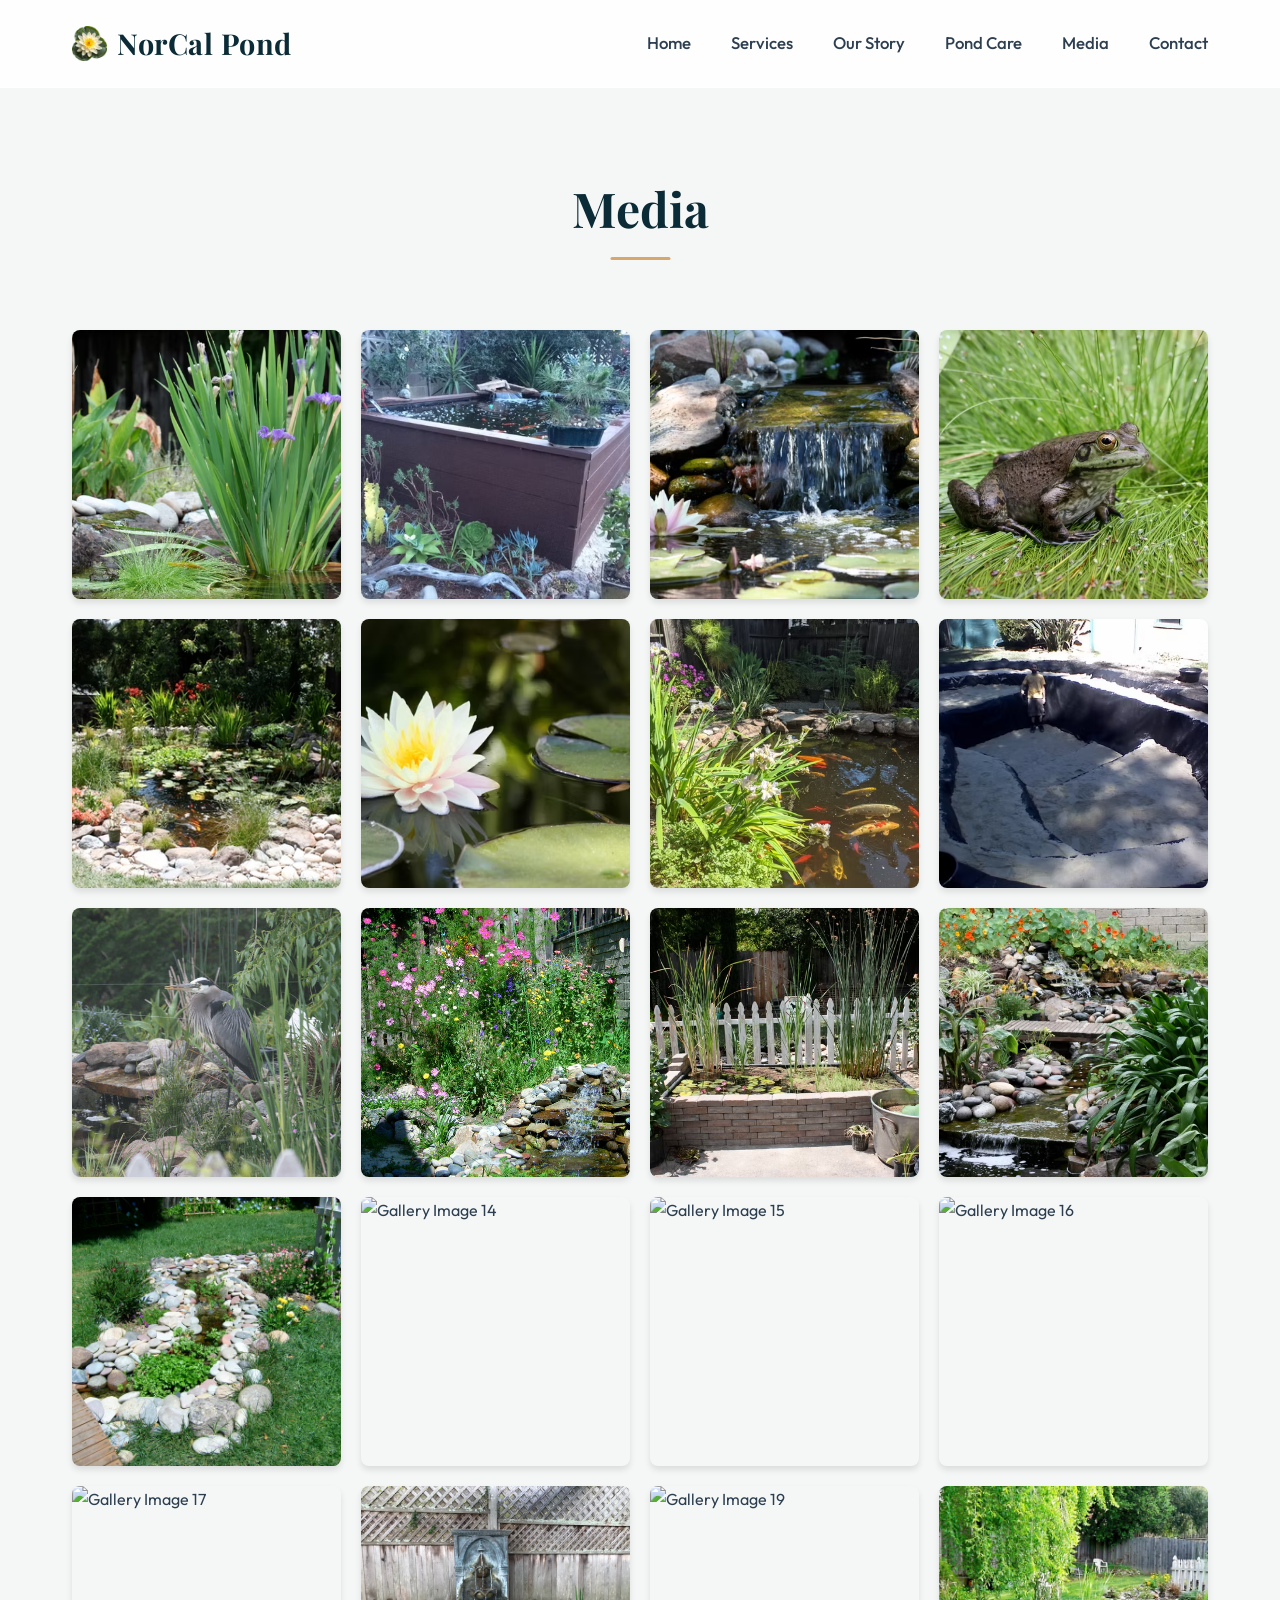
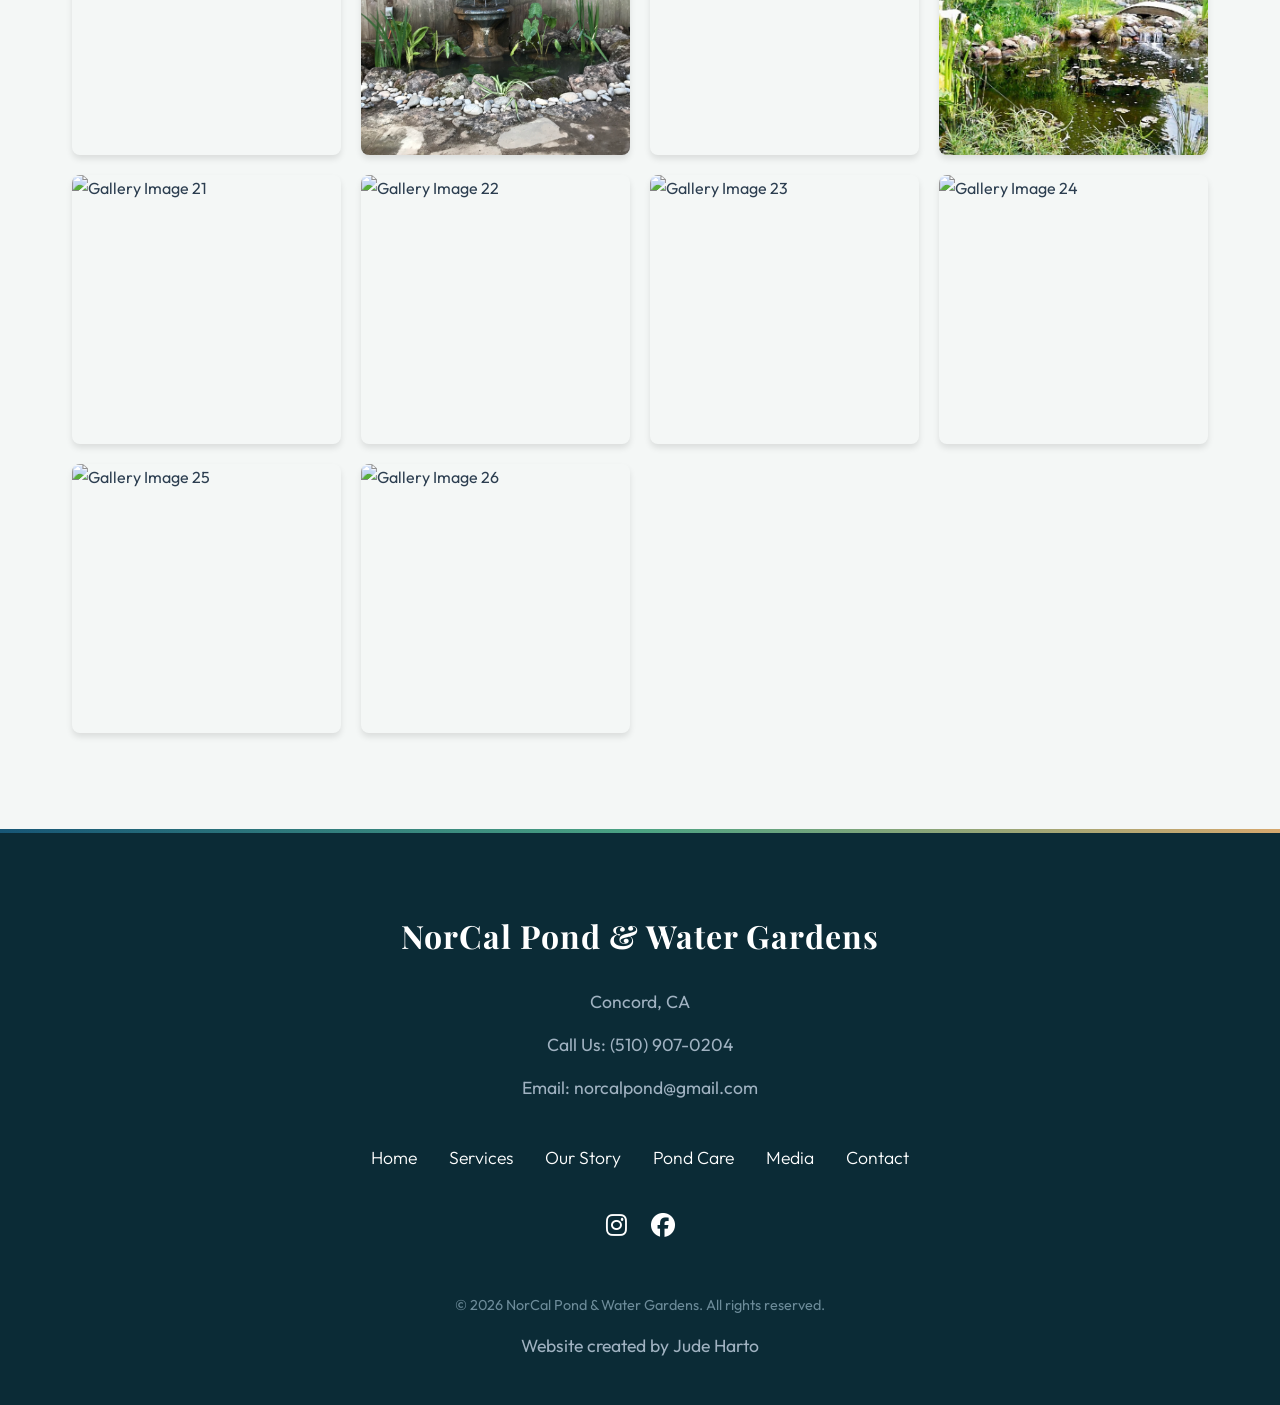
==== media.html @ 48a9794f "norcalponds 👍" ====
<!DOCTYPE html>
<html lang="en">
<head>
    <meta charset="UTF-8">
    <meta name="viewport" content="width=device-width, initial-scale=1.0">
    <title>NorCal Pond & Water Gardens | Media</title>
    <link rel="icon" type="image/png" href="pictures/favicon.png">
    <link rel="stylesheet" href="assets/style.css">
    <link rel="stylesheet" href="https://cdnjs.cloudflare.com/ajax/libs/font-awesome/6.4.0/css/all.min.css">
    
    <style>
        main.container {
            padding-top: 0 2rem !important; 
        }

        /* --- Gallery Grid Layout --- */
        .gallery-grid {
            display: grid !important;
            grid-template-columns: repeat(auto-fill, minmax(250px, 1fr)) !important;
            gap: 20px !important; 
            justify-content: center !important;
            width: 100% !important;
            box-sizing: border-box !important;
            margin-top: 2rem !important;
        }

        .gallery-img {
            max-width: 100% !important; 
            width: 100% !important;
            height: 100% !important; 
            object-fit: cover !important; 
            aspect-ratio: 1 / 1 !important; 
            display: block !important;
            transition: transform 0.3s ease !important; 
        }

        /* --- Hover Labels & Items --- */
        .gallery-item {
            position: relative;
            overflow: hidden;
            border-radius: 8px; 
            box-shadow: 0 4px 6px rgba(0, 0, 0, 0.1); 
            aspect-ratio: 1 / 1; 
            width: 100%;
            cursor: pointer;
        }

        .img-label {
            position: absolute;
            bottom: -50px; /* Hidden by default */
            left: 0;
            width: 100%;
            background: rgba(11, 43, 54, 0.85); /* Matches your deep water var */
            color: #ffffff;
            text-align: center;
            padding: 10px 0;
            font-size: 1.1rem;
            font-weight: 500;
            transition: all 0.4s cubic-bezier(0.25, 0.8, 0.25, 1);
            backdrop-filter: blur(5px);
            z-index: 2;
        }

        .gallery-item:hover .img-label {
            bottom: 0; /* Slides up on hover */
        }

        .gallery-item:hover .gallery-img {
            transform: scale(1.05) !important; 
            box-shadow: 0 8px 15px rgba(0, 0, 0, 0.2) !important;
        }

        /* --- Lightbox Modal --- */
        .lightbox {
            position: fixed;
            top: 0;
            left: 0;
            width: 100%;
            height: 100%;
            background: rgba(0, 0, 0, 0.9);
            display: flex;
            justify-content: center;
            align-items: center;
            z-index: 2000;
            opacity: 0;
            pointer-events: none;
            transition: opacity 0.3s ease;
        }

        .lightbox.active {
            opacity: 1;
            pointer-events: auto;
        }

        .lightbox img {
            max-width: 90%;
            max-height: 90vh;
            border-radius: 8px;
            box-shadow: 0 10px 30px rgba(0,0,0,0.5);
            transition: transform 0.3s ease;
        }

        .lightbox i {
            color: white;
            font-size: 2rem;
            cursor: pointer;
            position: absolute;
            transition: color 0.3s ease, transform 0.2s ease;
            z-index: 2001;
        }

        .lightbox i:hover {
            color: #4BA383; /* Falls back to your secondary color */
        }

        .close-btn {
            top: 30px;
            right: 40px;
            font-size: 2.5rem !important;
        }

        .nav-btn {
            top: 50%;
            transform: translateY(-50%);
            padding: 20px;
        }

        .nav-btn:hover {
            transform: translateY(-50%) scale(1.1);
        }

        .prev-btn { left: 20px; }
        .next-btn { right: 20px; }
    </style>
</head>
<body>

    <header>
        <div class="nav-container">
            <a href="index.html" class="logo">
                <img src="pictures/favicon.png" alt="NorCal Pond Logo">
                <span style="color: var(--clr-deep-water, #005f73);">NorCal Pond</span>
            </a>
            
            <button class="mobile-menu-btn" aria-label="Toggle menu">
                <i class="fa-solid fa-bars"></i>
            </button>
    
            <!-- Navigation Menu -->
            <nav class="main-nav">
                <ul>
                    <li><a href="index.html">Home</a></li>
                    <li><a href="services.html">Services</a></li>
                    <li><a href="our-story.html">Our Story</a></li>
                    <li><a href="pond-care.html">Pond Care</a></li>
                    <li><a href="media.html">Media</a></li>
                    <li><a href="contact.html">Contact</a></li>
                </ul>
            </nav>
        </div>
    </header>

<main class="container">
    <h1 class="section-title">Media</h1>
    <div class="gallery-grid">
        <div class="gallery-item">
            <img src="pictures/gal1.jpg" alt="Gallery Image 1" class="gallery-img">
            <div class="img-label">Oakland, CA</div>
        </div>
        <div class="gallery-item">
            <img src="pictures/gal2.jpg" alt="Gallery Image 2" class="gallery-img">
            <div class="img-label">Oakland, CA</div>
        </div>
        <div class="gallery-item">
            <img src="pictures/gal3.jpg" alt="Gallery Image 3" class="gallery-img">
            <div class="img-label">Concord, CA</div>
        </div>
        <div class="gallery-item">
            <img src="pictures/gal4.jpg" alt="Gallery Image 4" class="gallery-img">
            <div class="img-label">Oakland, CA</div>
        </div>
        <div class="gallery-item">
            <img src="pictures/gal5.jpg" alt="Gallery Image 5" class="gallery-img">
            <div class="img-label">Oakland, CA</div>
        </div>
        <div class="gallery-item">
            <img src="pictures/gal6.jpg" alt="Gallery Image 6" class="gallery-img">
            <div class="img-label">Oakland, CA</div>
        </div>
        <div class="gallery-item">
            <img src="pictures/gal7.jpg" alt="Gallery Image 7" class="gallery-img">
            <div class="img-label">Concord, CA</div>
        </div>
        <div class="gallery-item">
            <img src="pictures/gal8.jpg" alt="Gallery Image 8" class="gallery-img">
            <div class="img-label">Oakland, CA</div>
        </div>
        <div class="gallery-item">
            <img src="pictures/gal9.jpg" alt="Gallery Image 9" class="gallery-img">
            <div class="img-label">Oakland, CA</div>
        </div>
        <div class="gallery-item">
            <img src="pictures/gal10.jpg" alt="Gallery Image 10" class="gallery-img">
            <div class="img-label">Oakland, CA</div>
        </div>
        <div class="gallery-item">
            <img src="pictures/gal11.jpg" alt="Gallery Image 11" class="gallery-img">
            <div class="img-label">Oakland, CA</div>
        </div>
        <div class="gallery-item">
            <img src="pictures/gal12.jpg" alt="Gallery Image 12" class="gallery-img">
            <div class="img-label">Oakland, CA</div>
        </div>
        <div class="gallery-item">
            <img src="pictures/gal13.jpg" alt="Gallery Image 13" class="gallery-img">
            <div class="img-label">Oakland, CA</div>
        </div>
        <div class="gallery-item">
            <img src="pictures/gal14.jpg" alt="Gallery Image 14" class="gallery-img">
            <div class="img-label">Oakland, CA</div>
        </div>
        <div class="gallery-item">
            <img src="pictures/gal15.jpg" alt="Gallery Image 15" class="gallery-img">
            <div class="img-label">Oakland, CA</div>
        </div>
        <div class="gallery-item">
            <img src="pictures/gal16.jpg" alt="Gallery Image 16" class="gallery-img">
            <div class="img-label">Concord, CA</div>
        </div>
        <div class="gallery-item">
            <img src="pictures/gal17.jpg" alt="Gallery Image 17" class="gallery-img">
            <div class="img-label">Danville, CA</div>
        </div>
        <div class="gallery-item">
            <img src="pictures/gal18.jpg" alt="Gallery Image 18" class="gallery-img">
            <div class="img-label">Oakland, CA</div>
        </div>
        <div class="gallery-item">
            <img src="pictures/gal19.jpg" alt="Gallery Image 19" class="gallery-img">
            <div class="img-label">Oakland, CA</div>
        </div>
        <div class="gallery-item">
            <img src="pictures/gal20.jpg" alt="Gallery Image 20" class="gallery-img">
            <div class="img-label">Oakland, CA</div>
        </div>
        <div class="gallery-item">
            <img src="pictures/gal21.png" alt="Gallery Image 21" class="gallery-img">
            <div class="img-label">Pleasent Hill, CA</div>
        </div>
        <div class="gallery-item">
            <img src="pictures/gal22.png" alt="Gallery Image 22" class="gallery-img">
            <div class="img-label">Oakland, CA</div>
        </div>
        <div class="gallery-item">
            <img src="pictures/gal23.png" alt="Gallery Image 23" class="gallery-img">
            <div class="img-label">Benicia, CA</div>
        </div>
        <div class="gallery-item">
            <img src="pictures/gal24.png" alt="Gallery Image 24" class="gallery-img">
            <div class="img-label">Danville, CA</div>
        </div>
        <div class="gallery-item">
            <img src="pictures/gal25.png" alt="Gallery Image 25" class="gallery-img">
            <div class="img-label">Alameda, CA</div>
        </div>
        <div class="gallery-item">
            <img src="pictures/gal26.png" alt="Gallery Image 26" class="gallery-img">
            <div class="img-label">Benicia, CA</div>
        </div>
    </div>
</main>

<footer>
    <div class="footer-container" style="text-align: center;">
        <h3>NorCal Pond & Water Gardens</h3>
        <p>Concord, CA</p>
        <p>Call Us: (510) 907-0204</p>
        <p>Email: norcalpond@gmail.com</p>
        
        <div class="footer-links">
            <a href="index.html">Home</a>
            <a href="services.html">Services</a>
            <a href="our-story.html">Our Story</a>
            <a href="pond-care.html">Pond Care</a>
            <a href="media.html">Media</a>
            <a href="contact.html">Contact</a> 
        </div>
        
        <div class="social-icons">
            <a href="https://www.instagram.com/norcal_pond/" target="_blank" aria-label="Instagram">
                <i class="fa-brands fa-instagram"></i>
            </a>
            <a href="https://www.facebook.com/people/Norcal-Pond-and-Water-Gardens/61578142704819/" target="_blank" aria-label="Facebook">
                <i class="fa-brands fa-facebook"></i>
            </a>
        </div>

        <p class="copyright">&copy; 2026 NorCal Pond & Water Gardens. All rights reserved.</p>
    </div>

    <p class="credits">Website created by Jude Harto</p>

</footer>

<script src="assets/mobile.js"></script>

<div id="lightbox" class="lightbox">
    <i class="fa-solid fa-xmark close-btn" id="close-lightbox"></i>
    <i class="fa-solid fa-chevron-left nav-btn prev-btn" id="prev-btn"></i>
    <img id="lightbox-img" src="" alt="Enlarged Image">
    <i class="fa-solid fa-chevron-right nav-btn next-btn" id="next-btn"></i>
</div>

<script>
    const galleryItems = document.querySelectorAll('.gallery-item img');
    const lightbox = document.getElementById('lightbox');
    const lightboxImg = document.getElementById('lightbox-img');
    const closeBtn = document.getElementById('close-lightbox');
    const prevBtn = document.getElementById('prev-btn');
    const nextBtn = document.getElementById('next-btn');

    let currentIndex = 0;
    const images = Array.from(galleryItems).map(img => img.src);

    // im going to die if i have to make smth like this again sob
    galleryItems.forEach((item, index) => {
        item.addEventListener('click', () => {
            currentIndex = index;
            updateLightboxImage();
            lightbox.classList.add('active');
        });
    });

    closeBtn.addEventListener('click', () => {
        lightbox.classList.remove('active');
    });

    lightbox.addEventListener('click', (e) => {
        if (e.target === lightbox) {
            lightbox.classList.remove('active');
        }
    });

    nextBtn.addEventListener('click', () => {
        currentIndex = (currentIndex + 1) % images.length;
        updateLightboxImage();
    });

    prevBtn.addEventListener('click', () => {
        currentIndex = (currentIndex - 1 + images.length) % images.length;
        updateLightboxImage();
    });

    // Update image source
    function updateLightboxImage() {
        lightboxImg.src = images[currentIndex];
    }
    
    // Keyboard support 
    document.addEventListener('keydown', (e) => {
        if (!lightbox.classList.contains('active')) return;
        if (e.key === 'ArrowRight') nextBtn.click();
        if (e.key === 'ArrowLeft') prevBtn.click();
        if (e.key === 'Escape') closeBtn.click();
    });
</script>

</body>
</html>
---- assets/style.css ----
/* w font in the chat */
@import url('https://fonts.googleapis.com/css2?family=Outfit:wght@300;400;500;600&family=Playfair+Display:ital,wght@0,400;0,600;0,700;1,400&display=swap');

:root {
    --clr-deep-water: #0B2B36;  
    --clr-primary: #175676;      
    --clr-secondary: #4BA383;    
    --clr-accent: #D6A86E;      
    --clr-bg: #F4F7F6;           
    --clr-surface: #FFFFFF;      
    --clr-text-main: #2C3E50;
    --clr-text-light: #5C6D7E;
    --textwhite: #ffffff;
    
    --shadow-soft: 0 10px 30px rgba(11, 43, 54, 0.08);
    --shadow-hover: 0 20px 40px rgba(23, 86, 118, 0.15);
    --transition: all 0.4s cubic-bezier(0.25, 0.8, 0.25, 1);
}

/* --- Base & Scrollbar --- */
* {
    margin: 0;
    padding: 0;
    box-sizing: border-box;
}

body {
    background-color: var(--clr-bg);
    color: var(--clr-text-main);
    font-family: 'Outfit', sans-serif;
    line-height: 1.7;
    overflow-x: hidden;
    animation: fadeIn 1s ease-in-out;
}

/* Custom Water-Themed Scrollbar */
::-webkit-scrollbar {
    width: 10px;
}
::-webkit-scrollbar-track {
    background: var(--clr-bg);
}
::-webkit-scrollbar-thumb {
    background: var(--clr-primary);
    border-radius: 10px;
}
::-webkit-scrollbar-thumb:hover {
    background: var(--clr-secondary);
}

/* --- Animations --- */
@keyframes fadeIn {
    from { opacity: 0; transform: translateY(10px); }
    to { opacity: 1; transform: translateY(0); }
}

@keyframes float {
    0% { transform: translateY(0px); }
    50% { transform: translateY(-10px); }
    100% { transform: translateY(0px); }
}

/* --- Glassmorphism Header --- */
header {
    background-color: rgba(255, 255, 255, 0.85);
    backdrop-filter: blur(12px); /* Frosted glass effect */
    -webkit-backdrop-filter: blur(12px);
    border-bottom: 1px solid rgba(255, 255, 255, 0.3);
    position: sticky;
    top: 0;
    z-index: 1000;
    transition: var(--transition);
}

.nav-container {
    max-width: 1200px;
    margin: 0 auto;
    padding: 1.2rem 2rem;
    display: flex;
    justify-content: space-between;
    align-items: center;
}

.logo {
    font-family: 'Playfair Display', serif;
    font-size: 1.8rem;
    font-weight: 700;
    color: var(--clr-deep-water);
    text-decoration: none;
    letter-spacing: 0.5px;
    display: flex;
    align-items: center;
}

.logo img {
    width: 35px;
    height: 35px;
    margin-right: 10px;
}

.logo span {
    color: var(--clr-secondary);
}

/* Mobile Menu Button - Hidden on Desktop */
.mobile-menu-btn {
    display: none;
    background: none;
    border: none;
    font-size: 1.8rem;
    cursor: pointer;
    color: var(--clr-deep-water);
    transition: var(--transition);
}
.mobile-menu-btn:hover {
    color: var(--clr-primary);
}

nav ul {
    list-style: none;
    display: flex;
    gap: 2.5rem;
}

nav a {
    text-decoration: none;
    color: var(--clr-text-main);
    font-weight: 500;
    font-size: 1.05rem;
    position: relative;
    padding-bottom: 5px;
    transition: var(--transition);
}

/* Cool Hover Underline Effect */
nav a::after {
    content: '';
    position: absolute;
    width: 0;
    height: 2px;
    bottom: 0;
    left: 50%;
    background-color: var(--clr-secondary);
    transition: var(--transition);
    transform: translateX(-50%);
}

nav a:hover {
    color: var(--clr-primary);
}

nav a:hover::after {
    width: 100%;
}

.contact-highlight {
    font-size: 0.95rem;
    background: linear-gradient(135deg, var(--clr-primary), var(--clr-secondary));
    color: white;
    padding: 0.6rem 1.2rem;
    border-radius: 30px;
    font-weight: 500;
    box-shadow: 0 4px 15px rgba(75, 163, 131, 0.3);
    transition: var(--transition);
}

.contact-highlight:hover {
    transform: translateY(-2px);
    box-shadow: 0 6px 20px rgba(75, 163, 131, 0.4);
}

/* --- Hero Section (Cinematic) --- */
.hero {
    position: relative;
    height: 85vh;
    display: flex;
    align-items: center;
    justify-content: center;
    text-align: center;
    color: white;
    overflow: hidden;
}

.hero video {
    position: absolute;
    top: 50%;
    left: 50%;
    min-width: 100%;
    min-height: 100%;
    width: auto;
    height: auto;
    transform: translateX(-50%) translateY(-50%);
    z-index: -1;
    object-fit: cover;
}

.hero-overlay {
    position: absolute;
    top: 0;
    left: 0;
    width: 100%;
    height: 100%;
    background: linear-gradient(to bottom, rgba(11, 43, 54, 0.6), rgba(23, 86, 118, 0.4));
    z-index: 0;
}

.hero-content {
    position: relative;
    z-index: 1;
    max-width: 900px;
    padding: 2rem;
    animation: fadeIn 1.5s ease-out forwards;
}

.hero-content h1 {
    font-family: 'Playfair Display', serif;
    font-size: 4.5rem;
    font-weight: 700;
    margin-bottom: 1.5rem;
    line-height: 1.1;
    text-shadow: 0 10px 30px rgba(0,0,0,0.5);
    letter-spacing: 1px;
}

.hero-content p {
    font-size: 1.4rem;
    font-weight: 300;
    margin-bottom: 2rem;
    text-shadow: 0 4px 10px rgba(0,0,0,0.5);
    opacity: 0.9;
}

/* --- Typography & Headings --- */
h1, h2, h3 {
    font-family: 'Playfair Display', serif;
    color: var(--clr-deep-water);
}

.section-title {
    text-align: center;
    font-size: 3rem;
    margin-bottom: 3rem;
    position: relative;
    display: inline-block;
    left: 50%;
    transform: translateX(-50%);
}

.section-title::after {
    content: '';
    position: absolute;
    width: 60px;
    height: 3px;
    background-color: var(--clr-accent);
    bottom: -10px;
    left: 50%;
    transform: translateX(-50%);
    border-radius: 2px;
}

/* --- Layout & Content Blocks --- */
.container {
    max-width: 1200px;
    margin: 5rem auto;
    padding: 0 2rem;
}

.content-block {
    background: var(--clr-surface);
    padding: 4rem;
    border-radius: 24px;
    box-shadow: var(--shadow-soft);
    margin-bottom: 3rem;
    border-left: 5px solid var(--clr-secondary);
    position: relative;
    overflow: hidden;
}

.content-block h2 {
    font-size: 2.2rem;
    margin-bottom: 1.5rem;
    margin-top: 2.5rem;
    color: var(--clr-primary);
}

.content-block h2:first-child {
    margin-top: 0;
}

.content-block p {
    margin-bottom: 1.8rem;
    font-size: 1.15rem;
    color: var(--clr-text-light);
}

.content-block strong {
    color: var(--clr-deep-water);
    font-weight: 600;
}

/* --- Floating Service Cards --- */
.services-grid {
    display: grid;
    grid-template-columns: repeat(auto-fit, minmax(280px, 1fr));
    gap: 2.5rem;
    margin-top: 3rem;
}

.service-card {
    background: var(--clr-surface);
    padding: 3rem 2rem;
    border-radius: 20px;
    box-shadow: var(--shadow-soft);
    border-top: 5px solid var(--clr-primary);
    transition: var(--transition);
    position: relative;
    z-index: 1;
}

.service-card::before {
    content: '';
    position: absolute;
    top: 0; left: 0; right: 0; bottom: 0;
    background: linear-gradient(180deg, rgba(255,255,255,0) 0%, rgba(75,163,131,0.03) 100%);
    border-radius: 20px;
    z-index: -1;
}

.service-card:hover {
    transform: translateY(-15px);
    box-shadow: var(--shadow-hover);
    border-top-color: var(--clr-secondary);
}

.service-card h3 {
    font-size: 1.8rem;
    margin-bottom: 1.2rem;
    color: var(--clr-primary);
    transition: var(--transition);
}

.service-card:hover h3 {
    color: var(--clr-secondary);
}

.service-card p {
    color: var(--clr-text-light);
    font-size: 1.05rem;
}

/* --- Dynamic Images --- */
.featured-image {
    width: 50%;
    max-width: 800px;
    height: auto;
    border-radius: 16px;
    margin: 3rem auto;
    display: block;
    box-shadow: var(--shadow-soft);
    transition: var(--transition);
    object-fit: cover;
}

.featured-image:hover {
    transform: scale(1.02);
    box-shadow: var(--shadow-hover);
}

/* --- Premium Footer --- */
footer {
    background-color: var(--clr-deep-water);
    color: var(--clr-surface);
    text-align: center;
    padding: 5rem 2rem 2rem 2rem;
    margin-top: 6rem;
    position: relative;
}

footer::before {
    content: '';
    position: absolute;
    top: 0;
    left: 0;
    width: 100%;
    height: 4px;
    background: linear-gradient(90deg, var(--clr-primary), var(--clr-secondary), var(--clr-accent));
}

footer h3 {
    color: var(--clr-surface);
    font-size: 2rem;
    margin-bottom: 1.5rem;
    letter-spacing: 1px;
}

footer p {
    margin-bottom: 0.8rem;
    color: #A0B2C1;
    font-size: 1.1rem;
}

.footer-links {
    margin-top: 2.5rem;
    display: flex;
    justify-content: center;
    gap: 2rem;
}

.footer-links a {
    color: var(--clr-surface);
    text-decoration: none;
    font-weight: 300;
    font-size: 1.1rem;
    transition: var(--transition);
}

.footer-links a:hover {
    color: var(--clr-accent);
}

/* Social Icons Setup */
.social-icons {
    margin-top: 2rem;
    display: flex;
    justify-content: center;
    gap: 1.5rem;
    font-size: 1.5rem;
}

.social-icons a {
    color: var(--clr-surface);
    text-decoration: none;
    transition: var(--transition);
}

.social-icons a:hover {
    color: var(--clr-secondary);
    transform: translateY(-3px);
}

.copyright {
    margin-top: 3rem;
    font-size: 0.9rem;
    color: #6C8B99;
}

.credit {
    margin-top: 1rem;
    font-size: 0.9rem;
    color: #6C8B99;
}


/* =========================================
   Responsive Design (Mobile UI Overrides)
   ========================================= */
@media (max-width: 768px) {
    
    /* Header & Navigation */
    .mobile-menu-btn {
        display: block; /* Show hamburger */
    }

    .main-nav {
        display: none; /* Hide default nav */
        position: absolute;
        top: 100%;
        left: 0;
        width: 100%;
        background-color: rgba(255, 255, 255, 0.95);
        backdrop-filter: blur(12px);
        -webkit-backdrop-filter: blur(12px);
        box-shadow: 0 10px 20px rgba(0,0,0,0.1);
        border-top: 1px solid rgba(0,0,0,0.05);
    }

    .main-nav.active {
        display: block; /* Shown by JS toggle */
    }

    .main-nav ul {
        flex-direction: column;
        gap: 0;
        padding: 1rem 0;
    }

    .main-nav ul li {
        width: 100%;
        text-align: center;
    }

    .main-nav ul li a {
        display: block;
        padding: 1.2rem;
        font-size: 1.1rem;
        border-bottom: 1px solid rgba(0,0,0,0.05);
    }

    nav a::after {
        display: none; /* Remove underline hover effect on mobile */
    }

    /* Hero Fixes for Mobile */
    .hero-content h1 {
        font-size: 2.8rem;
    }
    
    .hero-content p {
        font-size: 1.1rem;
    }

    .section-title {
        font-size: 2.2rem;
    }

    .content-block {
        padding: 2.5rem 1.5rem; /* Tighter padding for phones */
    }

    .featured-image {
        width: 100%; 
    }

    .footer-links {
        flex-direction: column; 
        gap: 1.2rem;
    }
    
    .footer-links a {
        display: block;
        padding: 0.5rem; 
    }
}
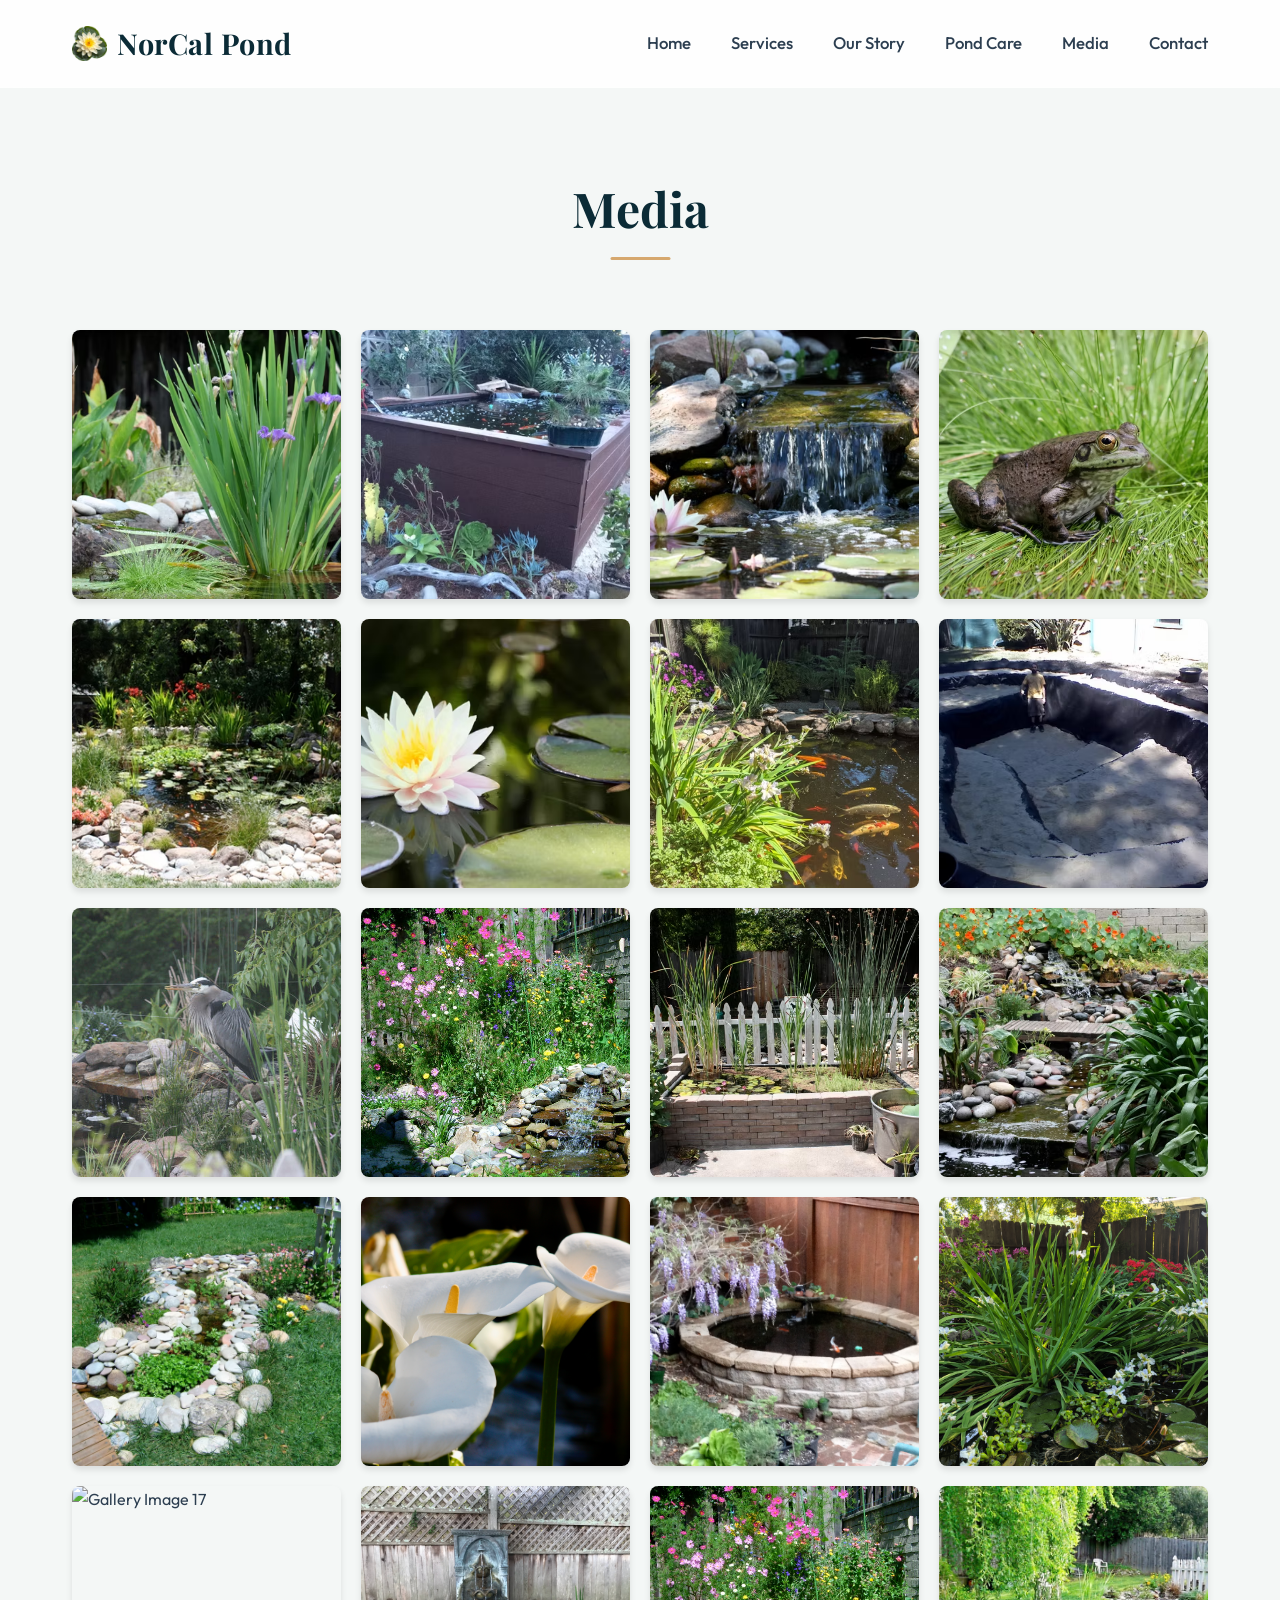
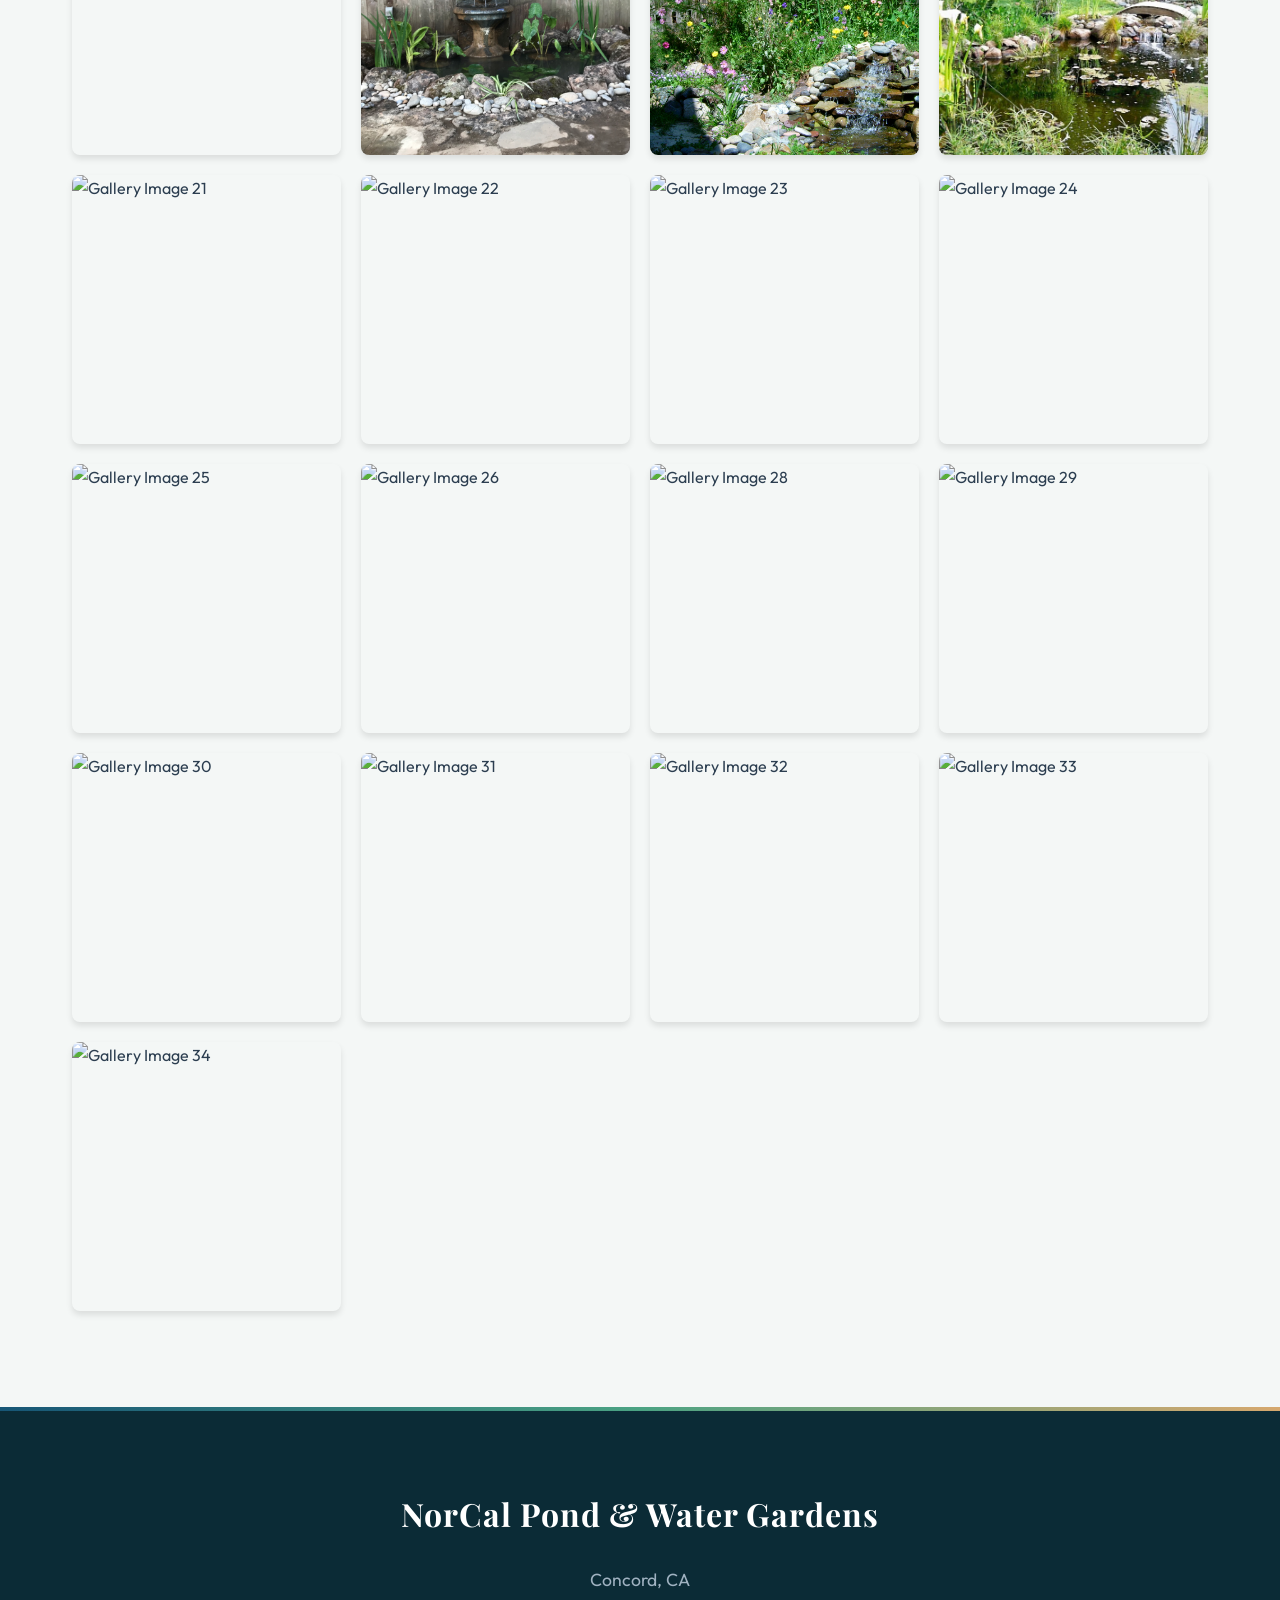
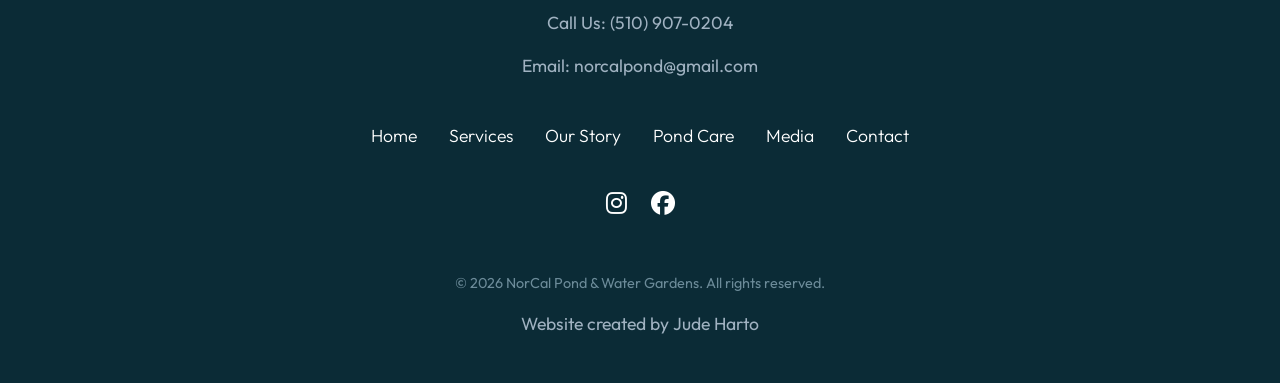
==== commit 82bfb3a8: "finish images 28 to 34's implementation" ====
--- a/media.html
+++ b/media.html
@@ -267,6 +267,34 @@
             <img src="pictures/gal26.png" alt="Gallery Image 26" class="gallery-img">
             <div class="img-label">Benicia, CA</div>
         </div>
+            <div class="gallery-item">
+            <img src="pictures/gal28.png" alt="Gallery Image 28" class="gallery-img">
+            <div class="img-label">Oakland, CA</div>
+        </div>
+            <div class="gallery-item">
+            <img src="pictures/gal29.png" alt="Gallery Image 29" class="gallery-img">
+            <div class="img-label">Oakland, CA</div>
+        </div>
+            <div class="gallery-item">
+            <img src="pictures/gal30.png" alt="Gallery Image 30" class="gallery-img">
+            <div class="img-label">Oakland, CA</div>
+        </div>
+            <div class="gallery-item">
+            <img src="pictures/gal31.png" alt="Gallery Image 31" class="gallery-img">
+            <div class="img-label">Oakland, CA</div>
+        </div>
+            <div class="gallery-item">
+            <img src="pictures/gal32.png" alt="Gallery Image 32" class="gallery-img">
+            <div class="img-label">Oakland, CA</div>
+        </div>
+                <div class="gallery-item">
+            <img src="pictures/gal33.png" alt="Gallery Image 33" class="gallery-img">
+            <div class="img-label">Oakland, CA</div>
+        </div>
+                <div class="gallery-item">
+            <img src="pictures/gal34.png" alt="Gallery Image 34" class="gallery-img">
+            <div class="img-label">Oakland, CA</div>
+        </div>
     </div>
 </main>
 
@@ -366,4 +394,4 @@
 </script>
 
 </body>
-</html>+</html>
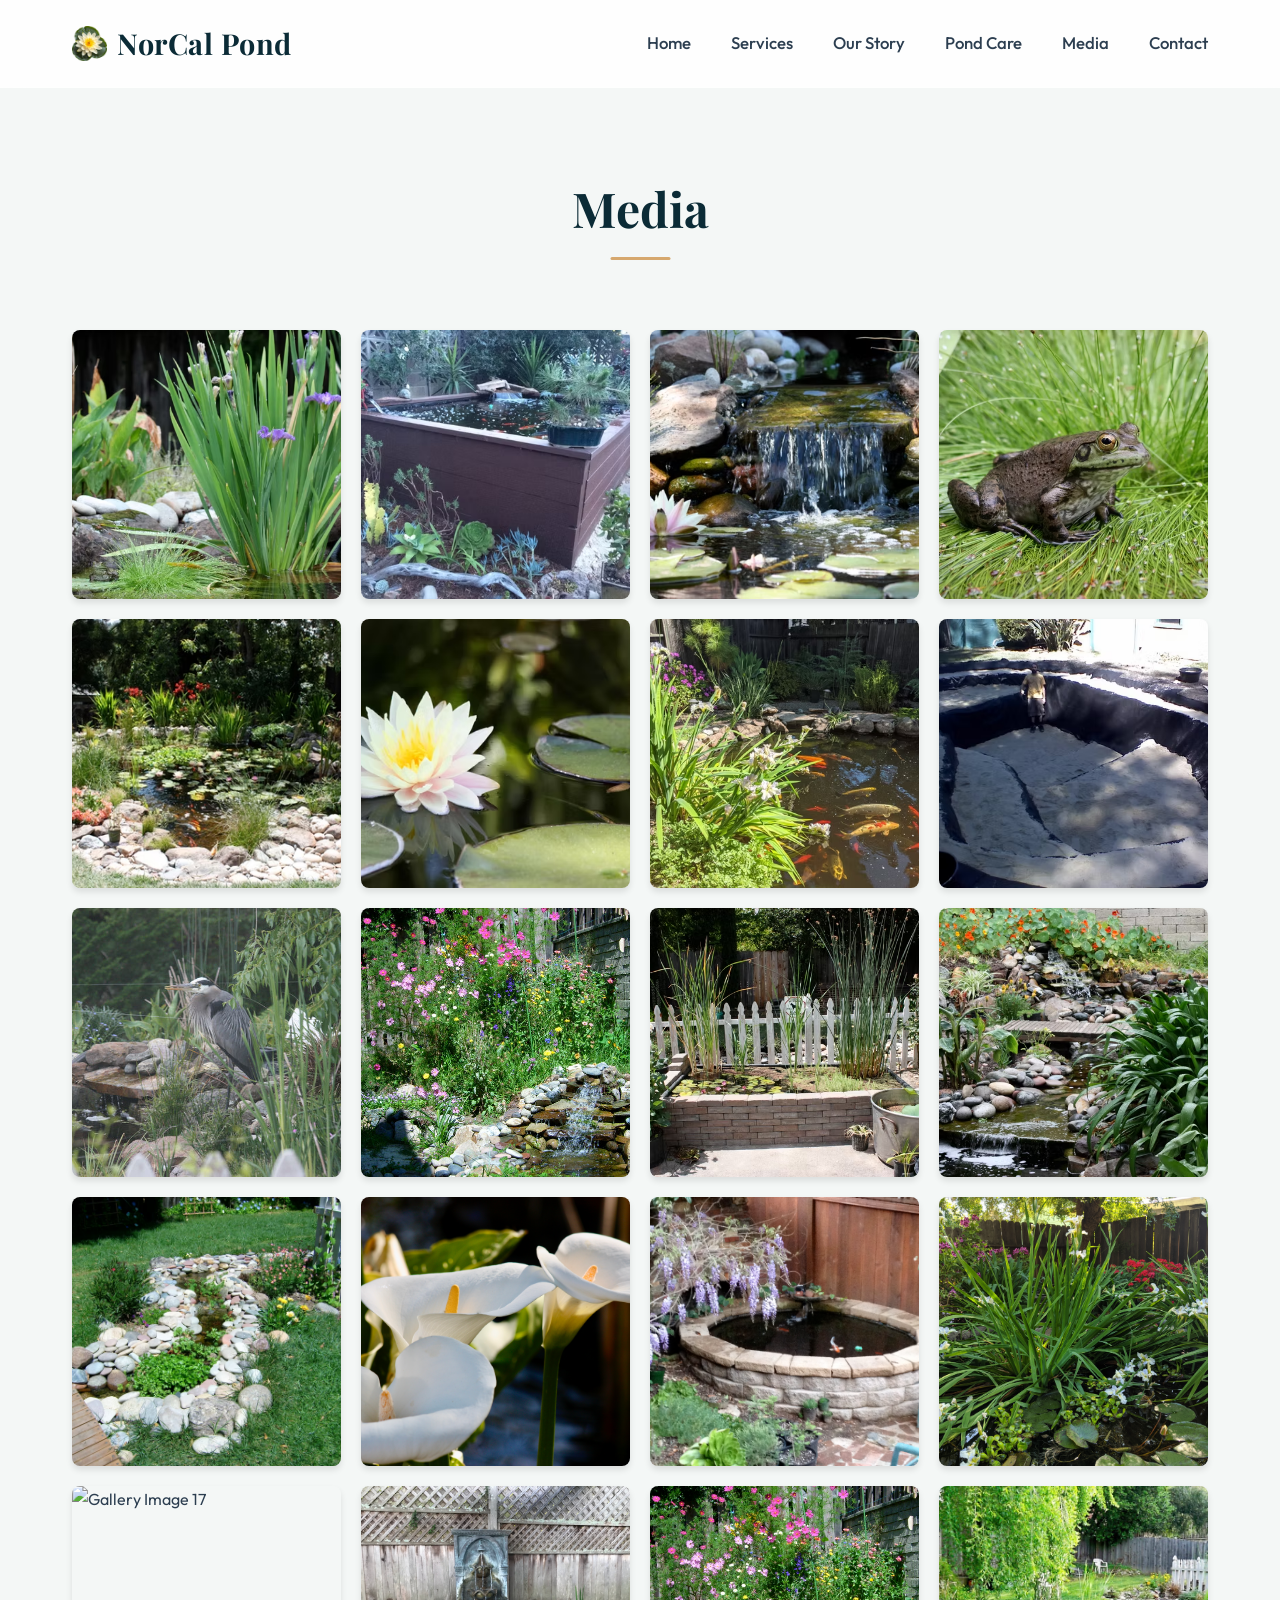
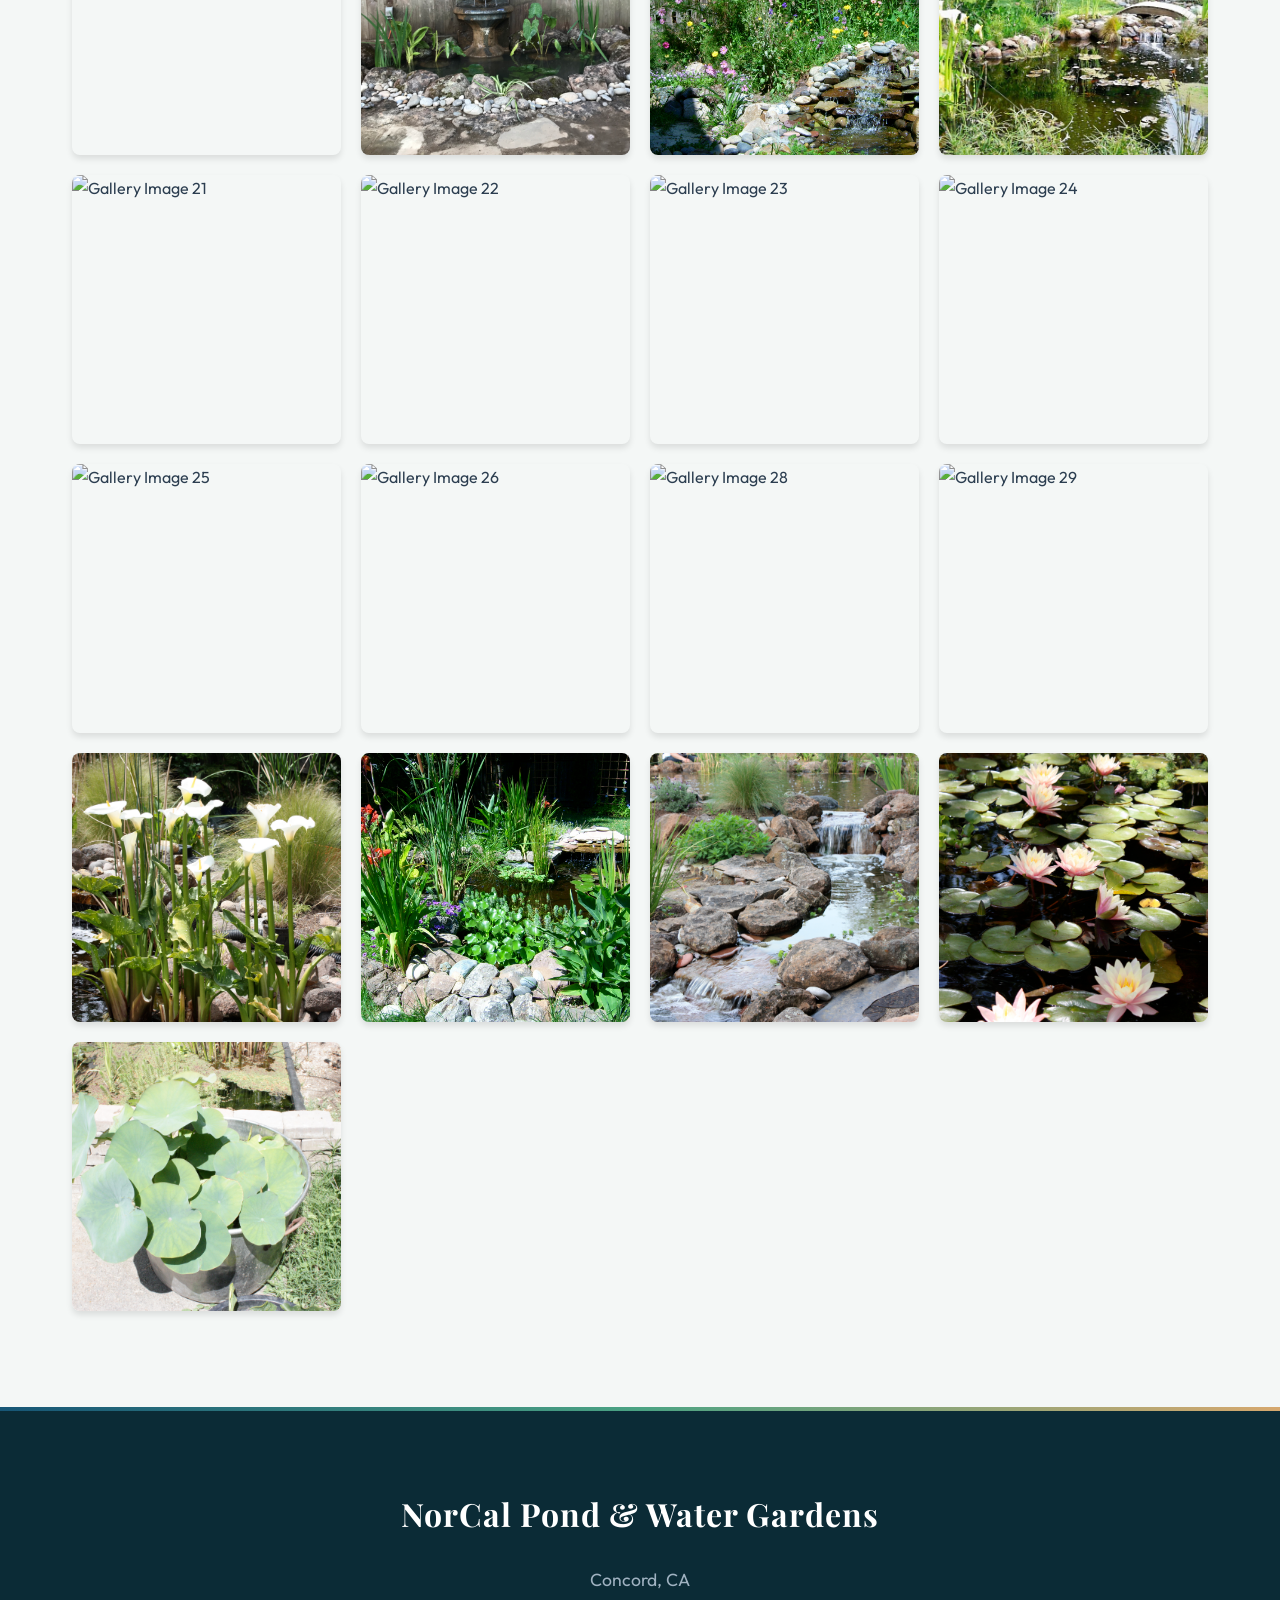
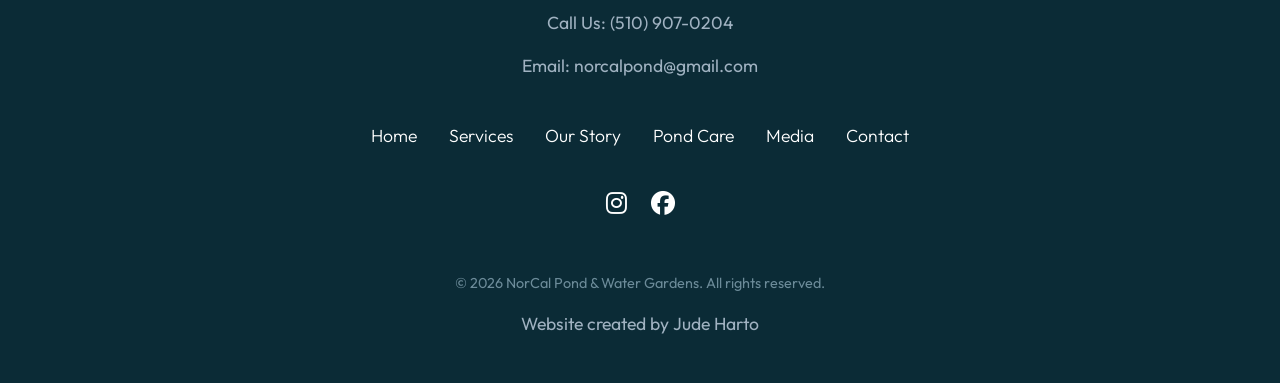
==== commit 90d412f7: "Update media.html" ====
--- a/media.html
+++ b/media.html
@@ -268,31 +268,31 @@
             <div class="img-label">Benicia, CA</div>
         </div>
             <div class="gallery-item">
-            <img src="pictures/gal28.png" alt="Gallery Image 28" class="gallery-img">
-            <div class="img-label">Oakland, CA</div>
-        </div>
-            <div class="gallery-item">
-            <img src="pictures/gal29.png" alt="Gallery Image 29" class="gallery-img">
-            <div class="img-label">Oakland, CA</div>
-        </div>
-            <div class="gallery-item">
-            <img src="pictures/gal30.png" alt="Gallery Image 30" class="gallery-img">
-            <div class="img-label">Oakland, CA</div>
-        </div>
-            <div class="gallery-item">
-            <img src="pictures/gal31.png" alt="Gallery Image 31" class="gallery-img">
-            <div class="img-label">Oakland, CA</div>
-        </div>
-            <div class="gallery-item">
-            <img src="pictures/gal32.png" alt="Gallery Image 32" class="gallery-img">
+            <img src="pictures/gal28.jpg" alt="Gallery Image 28" class="gallery-img">
+            <div class="img-label">Oakland, CA</div>
+        </div>
+            <div class="gallery-item">
+            <img src="pictures/gal29.jpg" alt="Gallery Image 29" class="gallery-img">
+            <div class="img-label">Oakland, CA</div>
+        </div>
+            <div class="gallery-item">
+            <img src="pictures/gal30.jpg" alt="Gallery Image 30" class="gallery-img">
+            <div class="img-label">Oakland, CA</div>
+        </div>
+            <div class="gallery-item">
+            <img src="pictures/gal31.jpg" alt="Gallery Image 31" class="gallery-img">
+            <div class="img-label">Oakland, CA</div>
+        </div>
+            <div class="gallery-item">
+            <img src="pictures/gal32.jpg" alt="Gallery Image 32" class="gallery-img">
             <div class="img-label">Oakland, CA</div>
         </div>
                 <div class="gallery-item">
-            <img src="pictures/gal33.png" alt="Gallery Image 33" class="gallery-img">
+            <img src="pictures/gal33.jpg" alt="Gallery Image 33" class="gallery-img">
             <div class="img-label">Oakland, CA</div>
         </div>
                 <div class="gallery-item">
-            <img src="pictures/gal34.png" alt="Gallery Image 34" class="gallery-img">
+            <img src="pictures/gal34.jpg" alt="Gallery Image 34" class="gallery-img">
             <div class="img-label">Oakland, CA</div>
         </div>
     </div>
